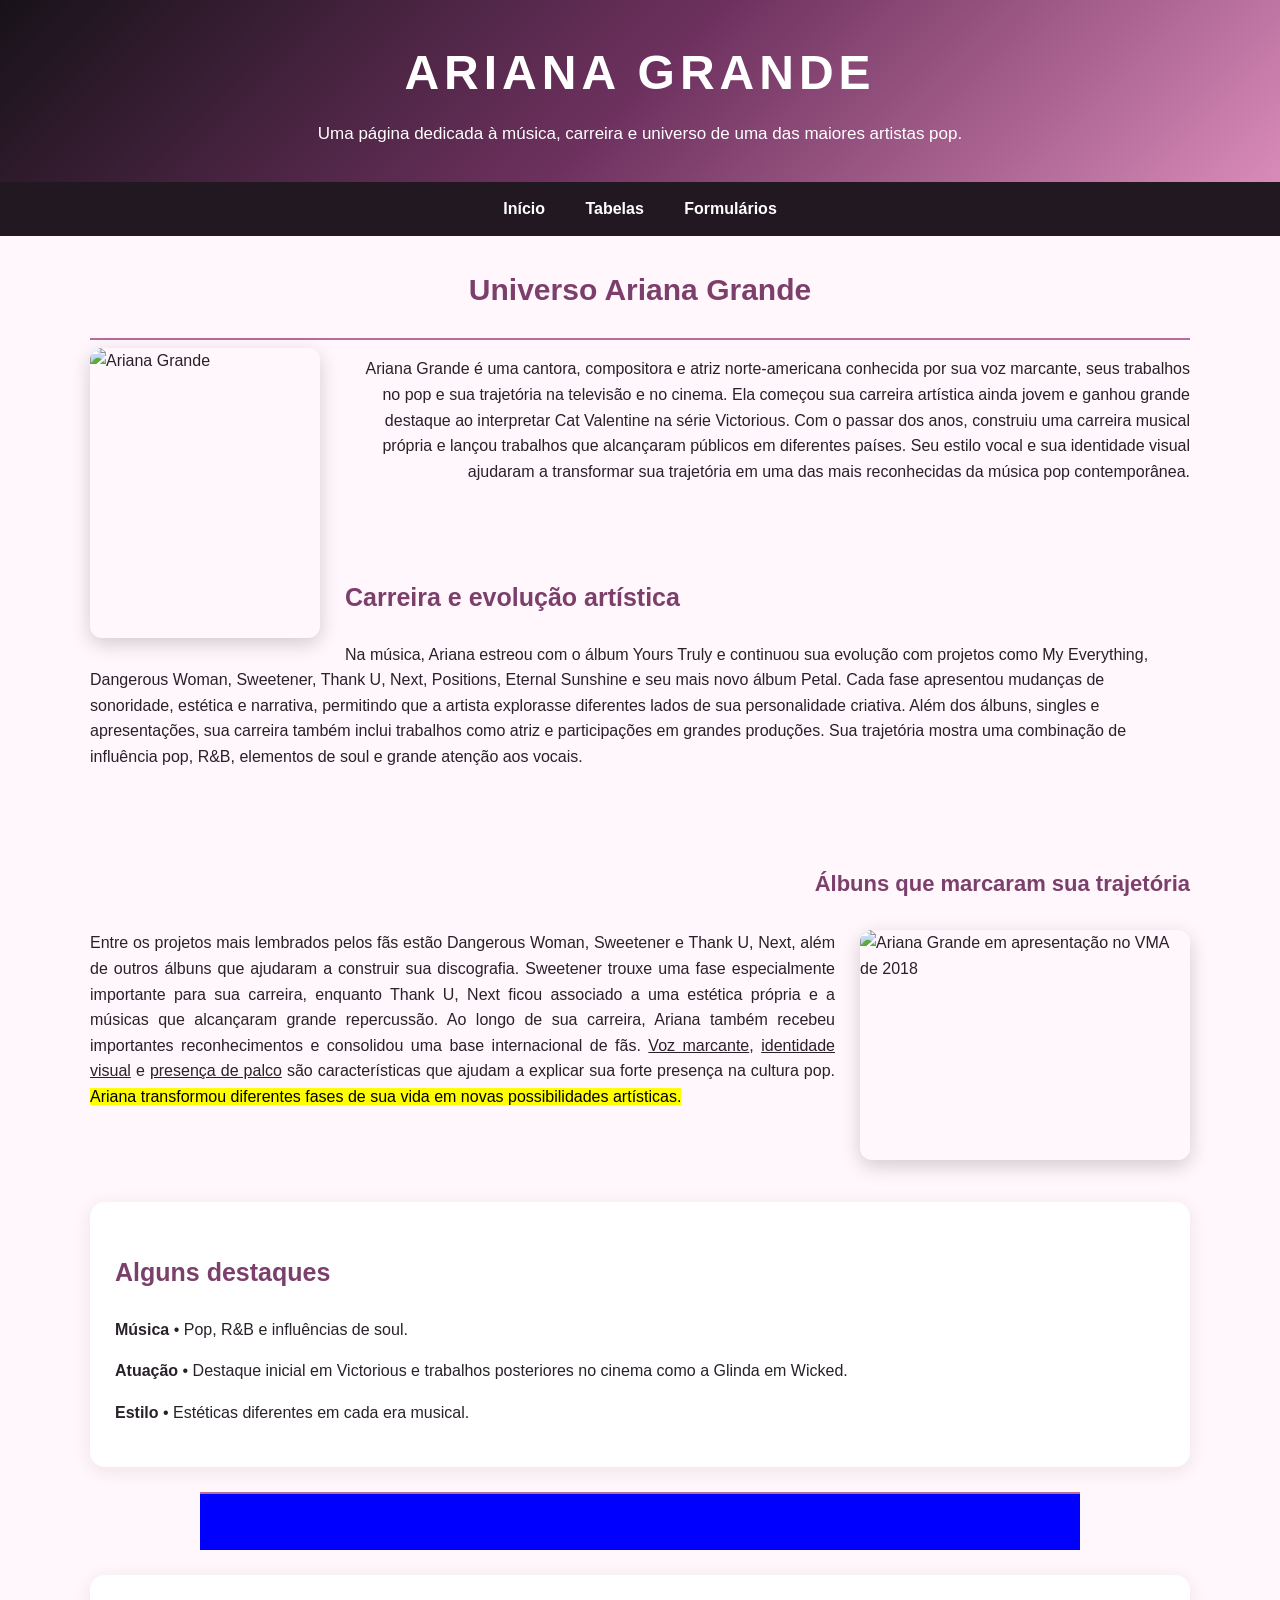
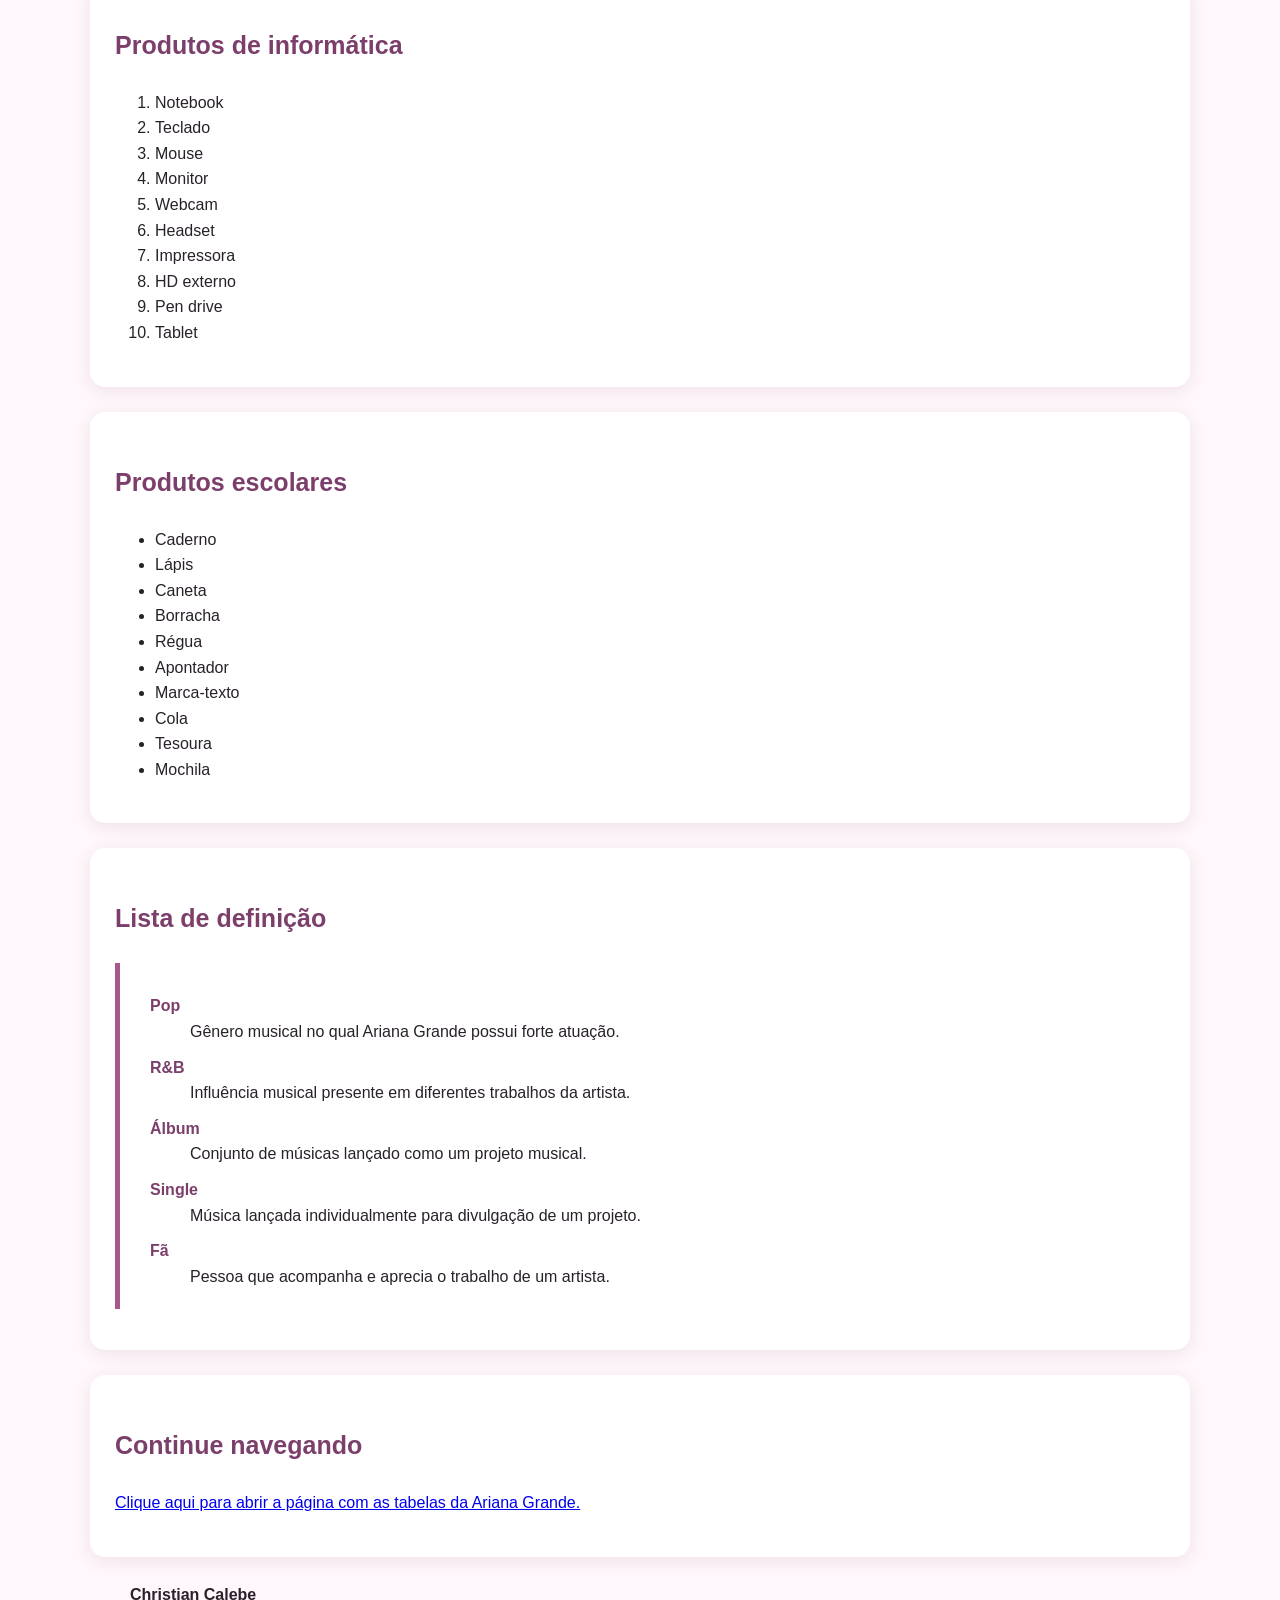
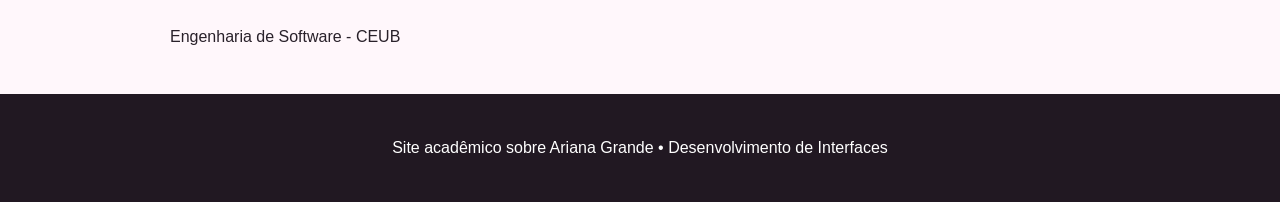
==== index.html @ 12769b38 "Add files via upload" ====
<!DOCTYPE html>
<html lang="pt-BR">
<head>
    <meta charset="UTF-8">
    <meta name="viewport" content="width=device-width, initial-scale=1.0">
    <title>Ariana Grande | Universo Ariana</title>
    <link rel="stylesheet" href="style.css">
</head>
<body>

<header>
    <h1>ARIANA GRANDE</h1>
    <p>Uma página dedicada à música, carreira e universo de uma das maiores artistas pop.</p>
</header>

<nav>
    <a href="index.html">Início</a>
    <a href="tabelas.html">Tabelas</a>
    <a href="formularios.html">Formulários</a>
</nav>

<main>
    <h2>Universo Ariana Grande</h2>
    <hr>

    <img class="imagem-esquerda"
         src="https://commons.wikimedia.org/wiki/Special:FilePath/Ariana_Grande.jpg"
         alt="Ariana Grande">

    <p style="text-align: right;">
        Ariana Grande é uma cantora, compositora e atriz norte-americana conhecida por sua
        voz marcante, seus trabalhos no pop e sua trajetória na televisão e no cinema.
        Ela começou sua carreira artística ainda jovem e ganhou grande destaque ao interpretar
        Cat Valentine na série Victorious. Com o passar dos anos, construiu uma carreira
        musical própria e lançou trabalhos que alcançaram públicos em diferentes países.
        Seu estilo vocal e sua identidade visual ajudaram a transformar sua trajetória em
        uma das mais reconhecidas da música pop contemporânea.
    </p>

    <br><br>

    <h3>Carreira e evolução artística</h3>

    <p style="text-align: left;">
        Na música, Ariana estreou com o álbum Yours Truly e continuou sua evolução com
        projetos como My Everything, Dangerous Woman, Sweetener, Thank U, Next, Positions, Eternal Sunshine e seu mais novo álbum Petal.
        Cada fase apresentou mudanças de sonoridade, estética e narrativa, permitindo que
        a artista explorasse diferentes lados de sua personalidade criativa. Além dos
        álbuns, singles e apresentações, sua carreira também inclui trabalhos como atriz
        e participações em grandes produções. Sua trajetória mostra uma combinação de
        influência pop, R&amp;B, elementos de soul e grande atenção aos vocais.
    </p>

    <br><br>

    <h4>Álbuns que marcaram sua trajetória</h4>

    <img class="imagem-direita"
         src="https://commons.wikimedia.org/wiki/Special:FilePath/Ariana_Grande_-_God_Is_A_Woman_VMA_2018.jpg"
         alt="Ariana Grande em apresentação no VMA de 2018">

    <p style="text-align: justify;">
        Entre os projetos mais lembrados pelos fãs estão Dangerous Woman, Sweetener e
        Thank U, Next, além de outros álbuns que ajudaram a construir sua discografia.
        Sweetener trouxe uma fase especialmente importante para sua carreira, enquanto
        Thank U, Next ficou associado a uma estética própria e a músicas que alcançaram
        grande repercussão. Ao longo de sua carreira, Ariana também recebeu importantes
        reconhecimentos e consolidou uma base internacional de fãs. <u>Voz marcante</u>,
        <u>identidade visual</u> e <u>presença de palco</u> são características que ajudam
        a explicar sua forte presença na cultura pop.
        <mark>Ariana transformou diferentes fases de sua vida em novas possibilidades artísticas.</mark>
    </p>

    <br><br>

    <div class="limpar"></div>

    <section class="caixa">
        <h3>Alguns destaques</h3>
        <p><strong>Música</strong> • Pop, R&amp;B e influências de soul.</p>
        <p><strong>Atuação</strong> • Destaque inicial em Victorious e trabalhos posteriores no cinema como a Glinda em Wicked.</p>
        <p><strong>Estilo</strong> • Estéticas diferentes em cada era musical.</p>
    </section>

    <hr size="60" width="80%" color="blue">

    <section class="caixa">
        <h3>Produtos de informática</h3>
        <ol>
            <li>Notebook</li>
            <li>Teclado</li>
            <li>Mouse</li>
            <li>Monitor</li>
            <li>Webcam</li>
            <li>Headset</li>
            <li>Impressora</li>
            <li>HD externo</li>
            <li>Pen drive</li>
            <li>Tablet</li>
        </ol>
    </section>

    <section class="caixa">
        <h3>Produtos escolares</h3>
        <ul class="discos">
            <li>Caderno</li>
            <li>Lápis</li>
            <li>Caneta</li>
            <li>Borracha</li>
            <li>Régua</li>
            <li>Apontador</li>
            <li>Marca-texto</li>
            <li>Cola</li>
            <li>Tesoura</li>
            <li>Mochila</li>
        </ul>
    </section>

    <section class="caixa">
        <h3>Lista de definição</h3>
        <dl>
            <dt>Pop</dt>
            <dd>Gênero musical no qual Ariana Grande possui forte atuação.</dd>

            <dt>R&amp;B</dt>
            <dd>Influência musical presente em diferentes trabalhos da artista.</dd>

            <dt>Álbum</dt>
            <dd>Conjunto de músicas lançado como um projeto musical.</dd>

            <dt>Single</dt>
            <dd>Música lançada individualmente para divulgação de um projeto.</dd>

            <dt>Fã</dt>
            <dd>Pessoa que acompanha e aprecia o trabalho de um artista.</dd>
        </dl>
    </section>

    <section class="caixa">
        <h3>Continue navegando</h3>
        <p>
            <a href="tabelas.html">Clique aqui para abrir a página com as tabelas da Ariana Grande.</a>
        </p>
    </section>

    <p style="margin-left: 40px;"><strong>Christian Calebe</strong></p>
    <p style="margin-left: 80px;">Engenharia de Software - CEUB</p>

</main>

<footer>
    <p>Site acadêmico sobre Ariana Grande • Desenvolvimento de Interfaces</p>
</footer>

</body>
</html>
---- style.css ----
* {
    box-sizing: border-box;
}

body {
    margin: 0;
    font-family: Arial, Helvetica, sans-serif;
    background: #fff7fb;
    color: #29212a;
    line-height: 1.6;
}

header {
    background: linear-gradient(135deg, #171219, #6e315f, #d98bb8);
    color: white;
    padding: 35px 20px;
    text-align: center;
}

header h1 {
    margin: 0;
    font-size: 48px;
    letter-spacing: 5px;
}

header p {
    margin: 8px 0 0;
    font-size: 17px;
}

nav {
    background: #211822;
    text-align: center;
    padding: 14px;
}

nav a {
    color: white;
    text-decoration: none;
    margin: 0 18px;
    font-weight: bold;
}

nav a:hover {
    color: #f5a9d1;
}

main {
    width: 88%;
    max-width: 1100px;
    margin: 30px auto;
}

h2, h3, h4 {
    color: #7c3f6b;
}

h2 {
    text-align: center;
    font-size: 30px;
}

h3 {
    text-align: left;
    font-size: 25px;
}

h4 {
    text-align: right;
    font-size: 22px;
}

hr {
    border: 0;
    border-top: 2px solid #b56d9b;
}

.imagem-esquerda {
    float: left;
    width: 230px;
    height: 290px;
    object-fit: cover;
    margin: 0 25px 15px 0;
    border-radius: 12px;
    box-shadow: 0 6px 20px rgba(0,0,0,.18);
}

.imagem-direita {
    float: right;
    width: 330px;
    height: 230px;
    object-fit: cover;
    margin: 0 0 15px 25px;
    border-radius: 12px;
    box-shadow: 0 6px 20px rgba(0,0,0,.18);
}

.limpar {
    clear: both;
}

.caixa {
    background: white;
    padding: 25px;
    margin: 25px 0;
    border-radius: 15px;
    box-shadow: 0 4px 18px rgba(90, 40, 80, .10);
}

.destaque {
    background: #ffd9eb;
    padding: 3px 7px;
    border-radius: 5px;
}

table {
    width: 100%;
    border-collapse: collapse;
    background: white;
    margin: 20px 0 35px;
}

th, td {
    border: 1px solid #9b6689;
    padding: 12px;
    text-align: center;
}

th {
    background: #7c3f6b;
    color: white;
}

tr:nth-child(even) {
    background: #fff0f7;
}

ul.discos {
    list-style-type: disc;
}

dl {
    background: white;
    padding: 20px 30px;
    border-left: 5px solid #a85888;
}

dt {
    font-weight: bold;
    color: #7c3f6b;
    margin-top: 10px;
}

form {
    background: white;
    border: 2px solid #7c3f6b;
    border-radius: 12px;
    padding: 22px;
    margin: 25px 0;
}

fieldset {
    border: 1px solid #c28bab;
    margin-bottom: 18px;
    padding: 18px;
}

legend {
    color: #7c3f6b;
    font-weight: bold;
}

label {
    display: inline-block;
    margin: 7px 8px 7px 0;
}

input, select, textarea {
    padding: 8px;
    border: 1px solid #b985a4;
    border-radius: 5px;
}

textarea {
    width: 100%;
    min-height: 110px;
}

button, input[type="submit"], input[type="reset"] {
    background: #7c3f6b;
    color: white;
    border: 0;
    padding: 10px 18px;
    border-radius: 6px;
    cursor: pointer;
    margin-right: 8px;
}

button:hover, input[type="submit"]:hover, input[type="reset"]:hover {
    background: #a85888;
}

footer {
    background: #211822;
    color: white;
    text-align: center;
    padding: 25px;
    margin-top: 45px;
}

@media (max-width: 700px) {
    header h1 {
        font-size: 34px;
    }

    nav a {
        display: block;
        margin: 8px;
    }

    .imagem-esquerda,
    .imagem-direita {
        float: none;
        display: block;
        width: 100%;
        max-width: 350px;
        margin: 15px auto;
    }

    main {
        width: 94%;
    }
}
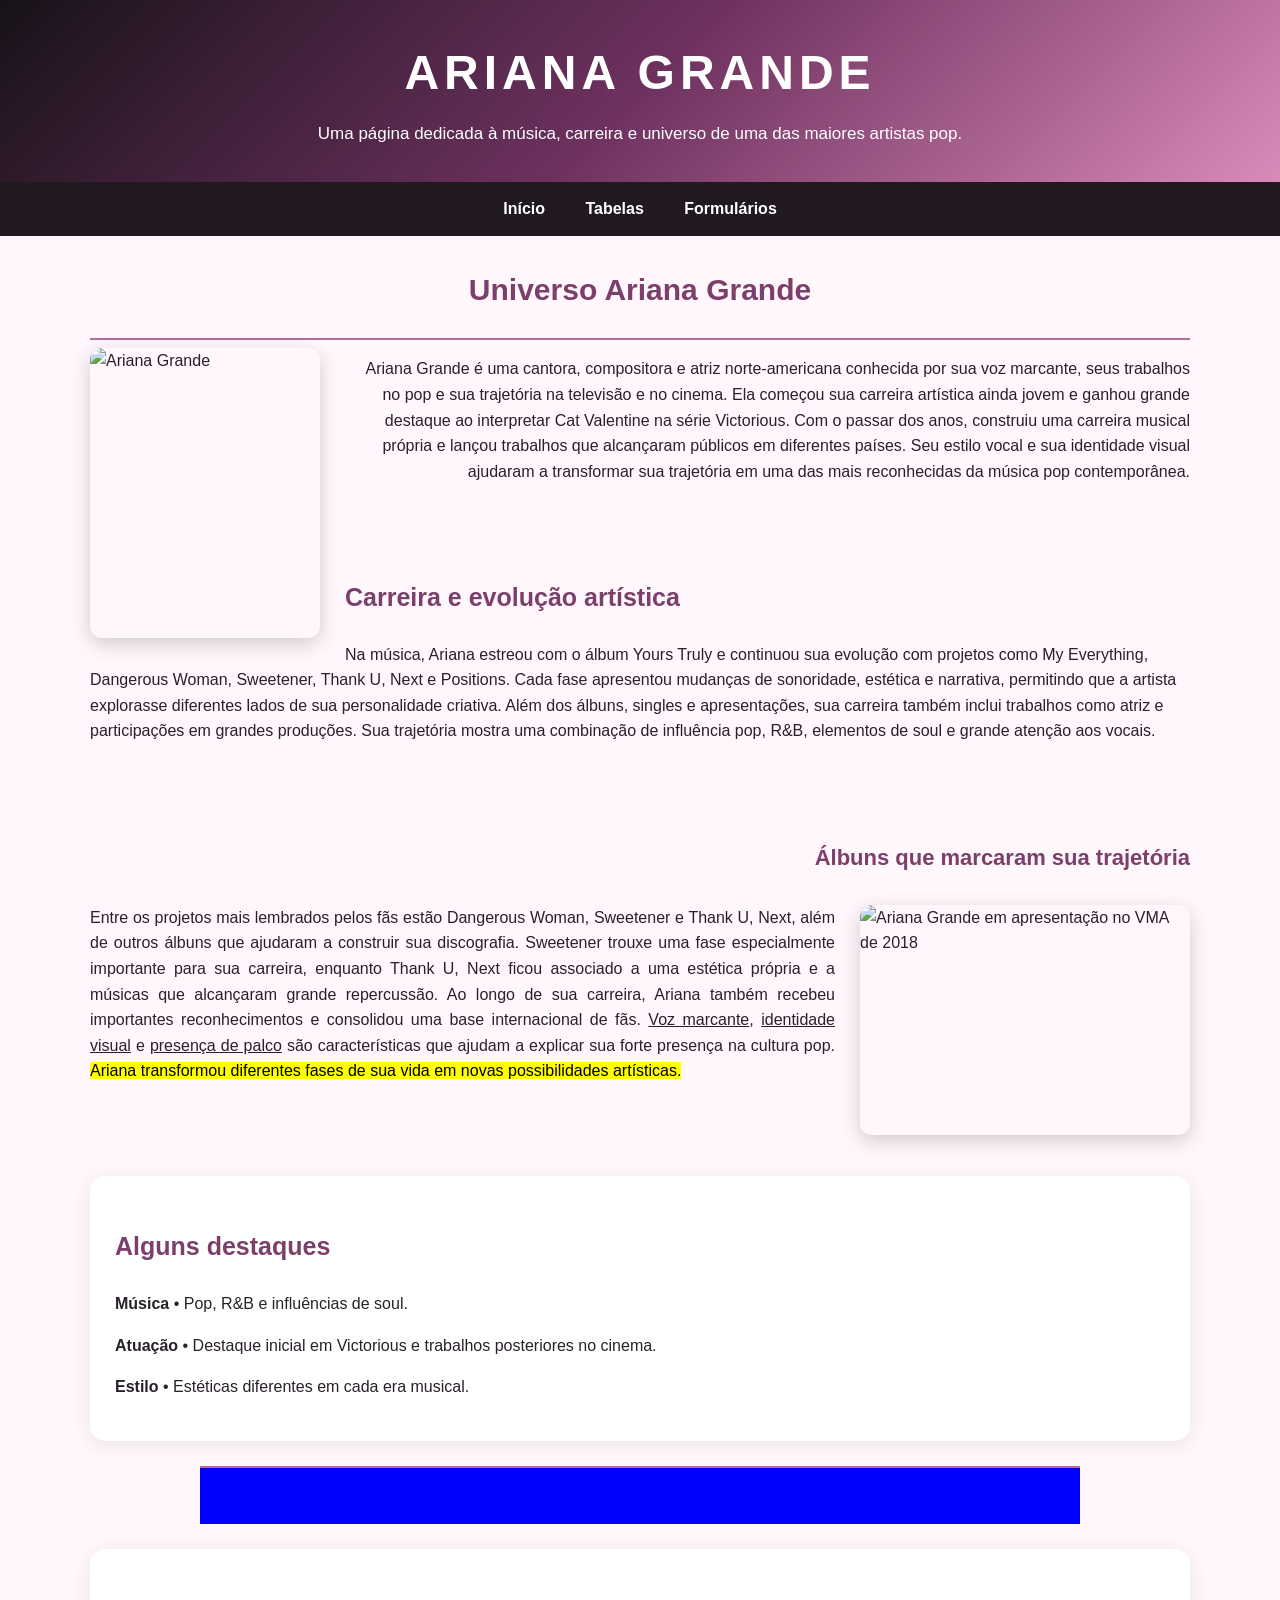
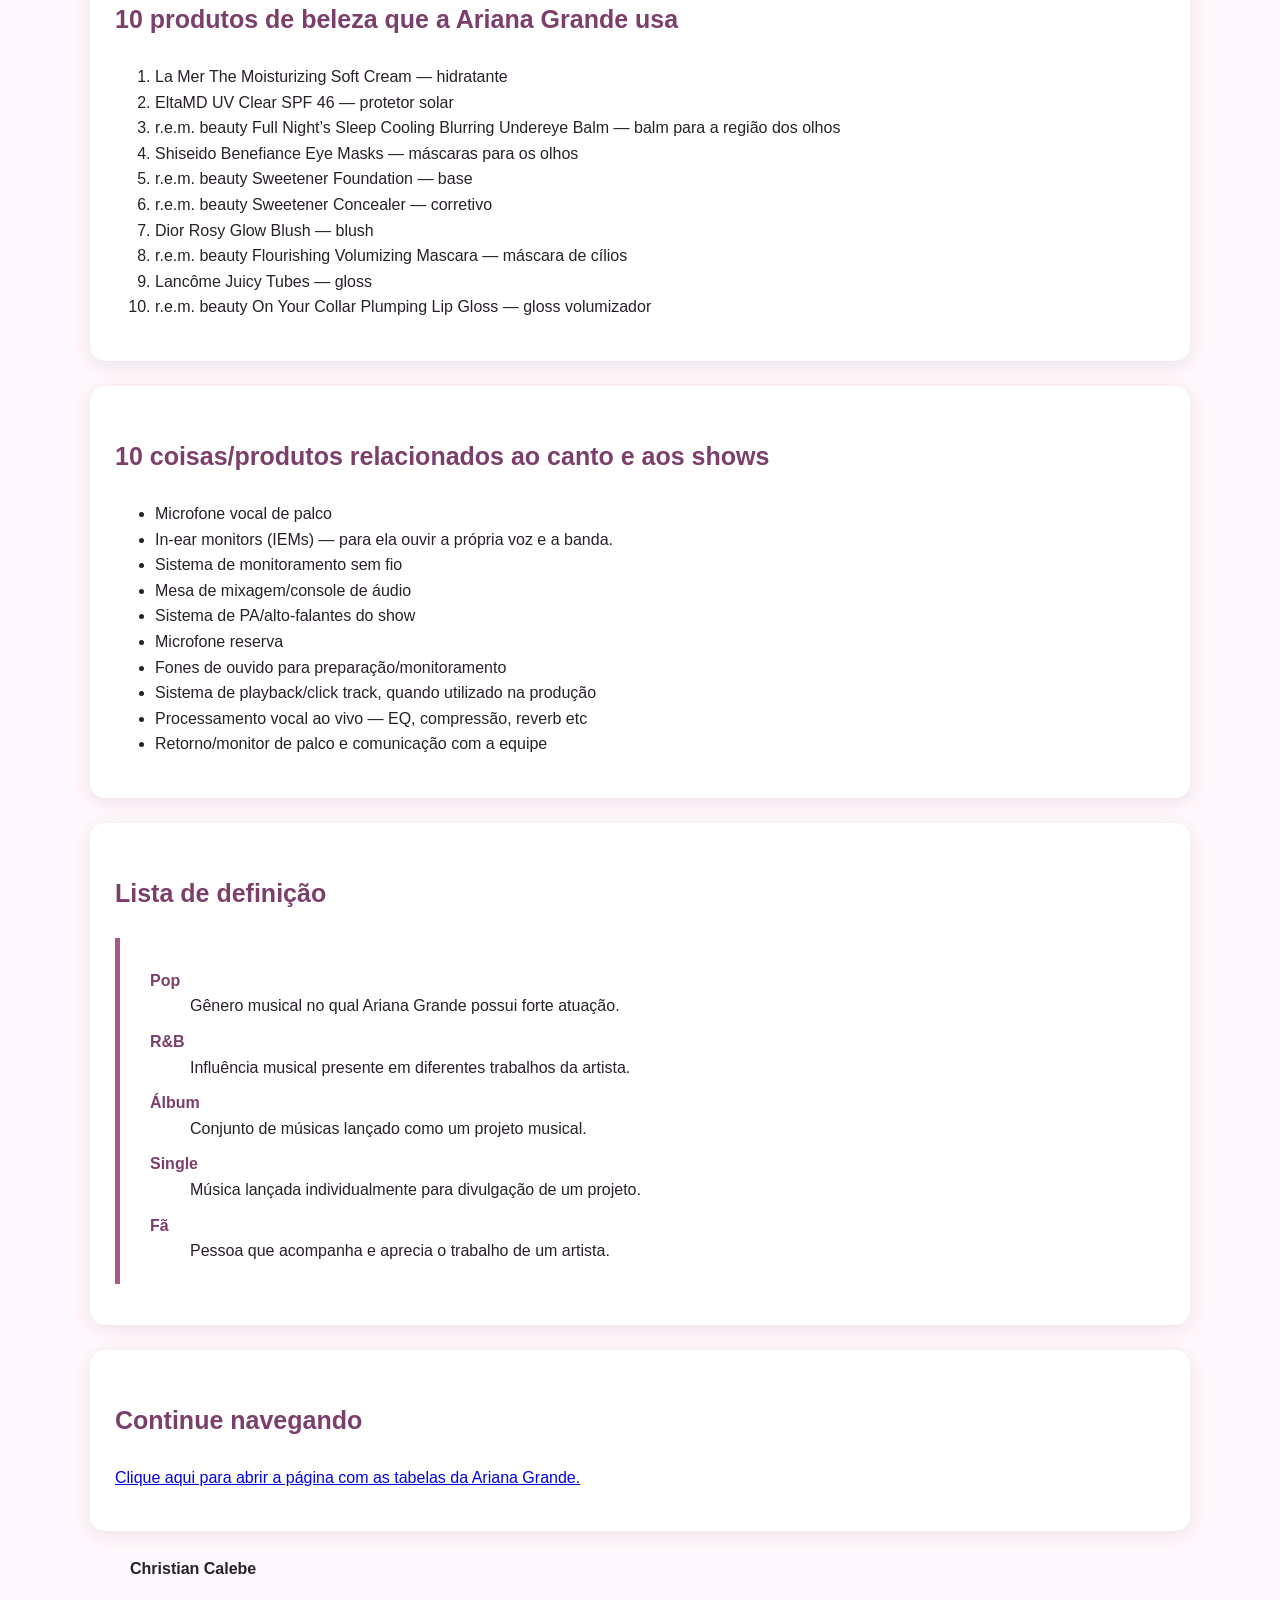
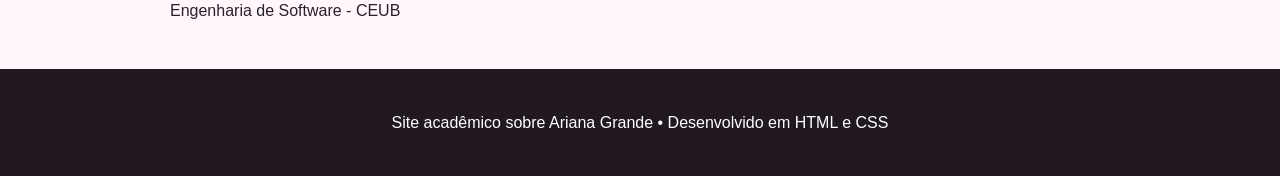
==== commit bf49946e: "Add files via upload" ====
--- a/index.html
+++ b/index.html
@@ -43,7 +43,7 @@
 
     <p style="text-align: left;">
         Na música, Ariana estreou com o álbum Yours Truly e continuou sua evolução com
-        projetos como My Everything, Dangerous Woman, Sweetener, Thank U, Next, Positions, Eternal Sunshine e seu mais novo álbum Petal.
+        projetos como My Everything, Dangerous Woman, Sweetener, Thank U, Next e Positions.
         Cada fase apresentou mudanças de sonoridade, estética e narrativa, permitindo que
         a artista explorasse diferentes lados de sua personalidade criativa. Além dos
         álbuns, singles e apresentações, sua carreira também inclui trabalhos como atriz
@@ -78,41 +78,41 @@
     <section class="caixa">
         <h3>Alguns destaques</h3>
         <p><strong>Música</strong> • Pop, R&amp;B e influências de soul.</p>
-        <p><strong>Atuação</strong> • Destaque inicial em Victorious e trabalhos posteriores no cinema como a Glinda em Wicked.</p>
+        <p><strong>Atuação</strong> • Destaque inicial em Victorious e trabalhos posteriores no cinema.</p>
         <p><strong>Estilo</strong> • Estéticas diferentes em cada era musical.</p>
     </section>
 
     <hr size="60" width="80%" color="blue">
 
     <section class="caixa">
-        <h3>Produtos de informática</h3>
+        <h3>10 produtos de beleza que a Ariana Grande usa</h3>
         <ol>
-            <li>Notebook</li>
-            <li>Teclado</li>
-            <li>Mouse</li>
-            <li>Monitor</li>
-            <li>Webcam</li>
-            <li>Headset</li>
-            <li>Impressora</li>
-            <li>HD externo</li>
-            <li>Pen drive</li>
-            <li>Tablet</li>
+            <li>La Mer The Moisturizing Soft Cream — hidratante</li>
+            <li>EltaMD UV Clear SPF 46 — protetor solar</li>
+            <li>r.e.m. beauty Full Night’s Sleep Cooling Blurring Undereye Balm — balm para a região dos olhos</li>
+            <li>Shiseido Benefiance Eye Masks — máscaras para os olhos</li>
+            <li>r.e.m. beauty Sweetener Foundation — base</li>
+            <li>r.e.m. beauty Sweetener Concealer — corretivo</li>
+            <li>Dior Rosy Glow Blush — blush</li>
+            <li>r.e.m. beauty Flourishing Volumizing Mascara — máscara de cílios</li>
+            <li>Lancôme Juicy Tubes — gloss</li>
+            <li>r.e.m. beauty On Your Collar Plumping Lip Gloss — gloss volumizador</li>
         </ol>
     </section>
 
     <section class="caixa">
-        <h3>Produtos escolares</h3>
+        <h3>10 coisas/produtos relacionados ao canto e aos shows</h3>
         <ul class="discos">
-            <li>Caderno</li>
-            <li>Lápis</li>
-            <li>Caneta</li>
-            <li>Borracha</li>
-            <li>Régua</li>
-            <li>Apontador</li>
-            <li>Marca-texto</li>
-            <li>Cola</li>
-            <li>Tesoura</li>
-            <li>Mochila</li>
+            <li>Microfone vocal de palco</li>
+            <li>In-ear monitors (IEMs) — para ela ouvir a própria voz e a banda.</li>
+            <li>Sistema de monitoramento sem fio</li>
+            <li>Mesa de mixagem/console de áudio</li>
+            <li>Sistema de PA/alto-falantes do show</li>
+            <li>Microfone reserva</li>
+            <li>Fones de ouvido para preparação/monitoramento</li>
+            <li>Sistema de playback/click track, quando utilizado na produção</li>
+            <li>Processamento vocal ao vivo — EQ, compressão, reverb etc</li>
+            <li>Retorno/monitor de palco e comunicação com a equipe</li>
         </ul>
     </section>
 
@@ -149,7 +149,7 @@
 </main>
 
 <footer>
-    <p>Site acadêmico sobre Ariana Grande • Desenvolvimento de Interfaces</p>
+    <p>Site acadêmico sobre Ariana Grande • Desenvolvido em HTML e CSS</p>
 </footer>
 
 </body>
--- a/style.css
+++ b/style.css
@@ -232,3 +232,9 @@
         width: 94%;
     }
 }
+input[type="color"] {
+    width: 60px;
+    height: 40px;
+    padding: 2px;
+    cursor: pointer;
+}
